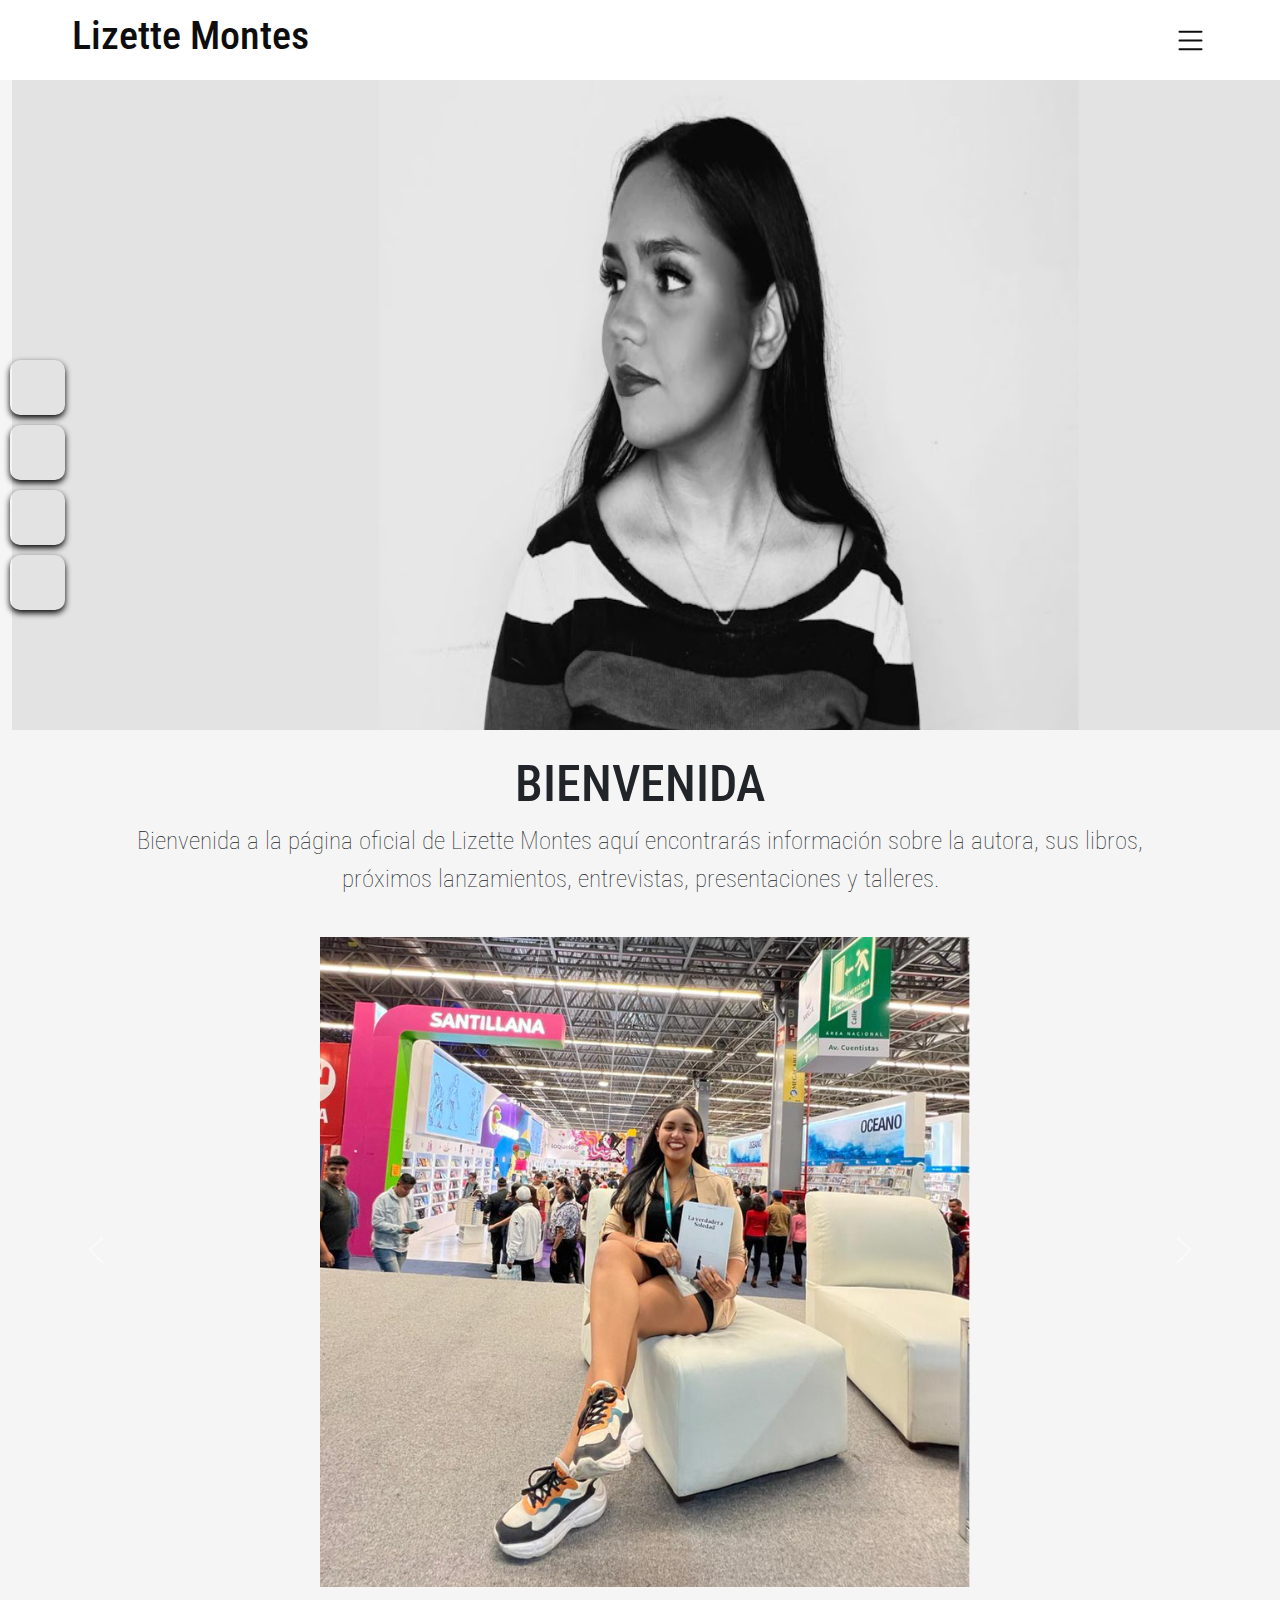
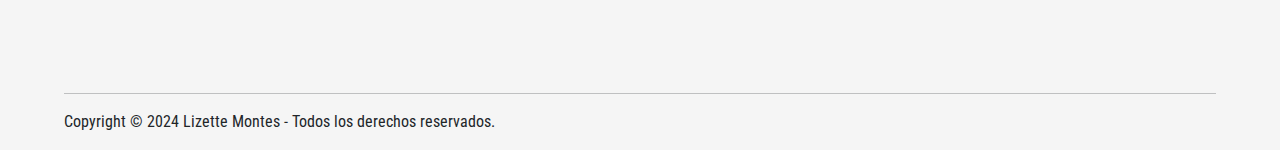
==== index.html @ 972d9d3d "Add files via upload" ====
<!DOCTYPE html>
<html lang="en">

<head>
    <meta charset="UTF-8" />
    <meta name="viewport" content="width=device-width, initial-scale=1.0" />
    <link href="https://cdn.jsdelivr.net/npm/bootstrap@5.3.3/dist/css/bootstrap.min.css" rel="stylesheet"
        integrity="sha384-QWTKZyjpPEjISv5WaRU9OFeRpok6YctnYmDr5pNlyT2bRjXh0JMhjY6hW+ALEwIH" crossorigin="anonymous">
    <link rel="stylesheet" href="menu-inicio.css" />
    <link rel="stylesheet" href="redes.css">
    <link rel="stylesheet" href="https://cdnjs.cloudflare.com/ajax/libs/font-awesome/6.5.1/css/all.min.css"
        integrity="sha512-DTOQO9RWCH3ppGqcWaEA1BIZOC6xxalwEsw9c2QQeAIftl+Vegovlnee1c9QX4TctnWMn13TZye+giMm8e2LwA=="
        crossorigin="anonymous" referrerpolicy="no-referrer" />

    <title>Inicio</title>
</head>
<div class="in-flex">
<div id="nav">
    <header class="header">
        <nav class="navbar">
            <h1 class="logo">Lizette Montes</h1>

            <label class="labe_hamburguesa" for="menu_hamburguesa">
                <svg xmlns="http://www.w3.org/2000/svg" width="35" height="35" fill="currentColor" class="list_icon"
                    viewBox="0 0 16 16">
                    <path fill-rule="evenodd"
                        d="M2.5 12a.5.5 0 0 1 .5-.5h10a.5.5 0 0 1 0 1H3a.5.5 0 0 1-.5-.5zm0-4a.5.5 0 0 1 .5-.5h10a.5.5 0 0 1 0 1H3a.5.5 0 0 1-.5-.5zm0-4a.5.5 0 0 1 .5-.5h10a.5.5 0 0 1 0 1H3a.5.5 0 0 1-.5-.5z" />
                </svg>
            </label>

            <input class="menu_hamburguesa" type="checkbox" name="" id="menu_hamburguesa">

            <ul class="ul_links">
                <li class="li_links">
                    <a href="#nav" class="link">Inicio</a>
                </li>
                <li class="li_links">
                    <a href="libros.html" class="link">Libros</a>
                </li>
                <li class="li_links">
                    <a href="biografia.html" class="link">Biografía</a>
                </li>
            </ul>
        </nav>
</div>
</div>
</header>

<body>
    <div class="buttons-network">
        <a class=buttons-network_button href="https://www.facebook.com/marianalizett?mibextid=ZbWKwL">
            <i class="fa-brands fa-facebook-f"></i>
            <p>Facebook</p>
        </a>
        <a class=buttons-network_button href="https://www.instagram.com/lizettemontes_?igsh=eXkwdnB1MDZiNHlj">
            <i class="fa-brands fa-instagram"></i>
            <p>Instagram</p>
        </a>
        <a class=buttons-network_button href="https://wa.link/wg94v1">
            <i class="fa-brands fa-whatsapp"></i>
            <p>WhatsApp</p>
        </a>
        <a class=buttons-network_button href="#nav">
            <i class="fa-solid fa-bars"></i>
            <p>Menu</p>
        </a>
    </div>
    <div class="in-flex">
    <div class="container-fluid">
        <img src="./Imagenes/lzbyn.png" alt="byn">
    </div>
</div>
<div class="in-flex">
    <div id="bienvenida">
        <h1>BIENVENIDA</h1>
    </div>
    <div class="texto">
        <p>Bienvenida a la página oficial de Lizette Montes
            aquí encontrarás información sobre la autora, sus libros, próximos
            lanzamientos, entrevistas, presentaciones y talleres.
        </p>
    </div>
</div>
<div class="in-flex">
    <div class="carrete">
        <div id="carouselExampleControls" class="carousel slide" data-bs-ride="carousel">
            <div class="carousel-inner">
                <div class="carousel-item active">
                    <img src="./Imagenes/ent.png" class="d-block w-650px" alt="...">
                </div>
                <div class="carousel-item">
                    <img src="./Imagenes/yx.png" class="d-block w-650px" alt="...">
                </div>
                <div class="carousel-item">
                    <img src="./Imagenes/tz.png" class="d-block w-650px" alt="...">
                </div>
            </div>
            <button class="carousel-control-prev" type="button" data-bs-target="#carouselExampleControls"
                data-bs-slide="prev">
                <span class="carousel-control-prev-icon" aria-hidden="true"></span>
                <span class="visually-hidden">Previous</span>
            </button>
            <button class="carousel-control-next" type="button" data-bs-target="#carouselExampleControls"
                data-bs-slide="next">
                <span class="carousel-control-next-icon" aria-hidden="true"></span>
                <span class="visually-hidden">Next</span>
            </button>
        </div>
    </div>
</div>
    <script src="https://cdn.jsdelivr.net/npm/bootstrap@5.3.3/dist/js/bootstrap.bundle.min.js"
        integrity="sha384-YvpcrYf0tY3lHB60NNkmXc5s9fDVZLESaAA55NDzOxhy9GkcIdslK1eN7N6jIeHz"
        crossorigin="anonymous"></script>
</body>
<footer>
    <hr>
    <p>Copyright © 2024 Lizette Montes - Todos los derechos reservados.
    <p>
</footer>


</html>
---- menu-inicio.css ----
@import url('https://fonts.googleapis.com/css2?family=Fjalla+One&family=Roboto+Condensed:ital,wght@0,100..900;1,100..900&display=swap');

:root {
    --color_primario: #fff;
    --color_primario_suave: #d3d3d3;
    --color_blanco: #0d0d0d;
    --altura_header: 80px;
    --padding_left_right: 4.5rem;
    --ancho_maximo: 1200px;
}

* {
    margin: 0;
    padding: 0;
    box-sizing: border-box;
}
.in-flex{
    flex: 1;
}
.in-flex:first-child{
    flex:2;
}

body {
    background-color: whitesmoke;
    font-family: "Roboto Condensed", sans-serif;
}

a {
    text-decoration: none;
}

ol,
ul {
    list-style: none;
}

.header {
    height: var(--altura_header);
    background-color: var(--color_primario);
}

.navbar {
    height: 100%;
    display: flex;
    justify-content: space-between;
    align-items: center;
    flex-wrap: wrap;
    position: relative;
    padding: 0 var(--padding_left_right);
}

.menu_hamburguesa {
    display: none;
}

.menu_hamburguesa:checked+.ul_links {
    height: calc(100vh - var(--altura_header));
}

.logo {
    color: var(--color_blanco);
}

.list_icon {
    color: var(--color_blanco);
    cursor: pointer;
}

.ul_links {
    width: 100%;
    background-color: var(--color_primario_suave);
    position: absolute;
    top: var(--altura_header);
    left: 0;
    height: 0;
    overflow: hidden;
    /*height: calc(100vh - var(--altura_header));*/
    display: flex;
    flex-direction: column;
    justify-content: center;
    align-items: center;
    gap: 3rem;

    transition: all .3s;



}

.link {
    font-size: 3rem;
    color: var(--color_blanco);
    font-weight: bold;
}

.carrete img {
    top: 20px;
    height: 650px;
    width: 650px;
}

.carousel-inner {
    padding-left: 25%;
    padding-top: 1.5rem;
}

.carousel-control-prev-icon {
    padding-left: 50%;
}

#bienvenida h1 {
    font-size: 50px;
    font-weight: light;
    text-align: center;
    padding-top: 1.5rem;
}

.texto {
    font-size: 25px;
    font-style: normal;
    font-weight: lighter;
    justify-content: center;
    text-align:center;
    padding-left: 10%;
    padding-right: 10%;
}

.container-fluid img {
    height: 650px;
    width: 1500px;
}

footer {
    padding-top: 7%;
    padding-left: 5%;
    padding-right: 5%;
    
}
---- redes.css ----
@import url('https://fonts.googleapis.com/css2?family=Fjalla+One&family=Roboto+Condensed:ital,wght@0,100..900;1,100..900&display=swap');

* {
    font-family: "Roboto Condensed", sans-serif;
}

.buttons-network {
    position: fixed;
    top: 40%;
    left: 10px;
    z-index: 1;
    
}

.buttons-network_button {
    width: 55px;
    height: 55px;
    display: block;
    box-shadow: 0 3px 6px rgb(0, 0, 0.2);
    border-radius: 10px;

    display: flex;
    align-items: center;
    justify-content: center;
    gap: 10px;
    font-size: 18px;
    text-decoration: none;
    color: #222;

    transition: all 0.3s ease;
    margin-bottom: 10px;
}

.buttons-network_button p {
    display: none;
}

.buttons-network_button:hover>p {
    display: block;
}

.buttons-network_button:hover {
    width: 100%;
    padding: 0 10px;
}

.buttons-network_button:nth-child(1):hover {
    color: #0c16ae;
}
.buttons-network_button:nth-child(2):hover {
    color: #E1306C;
}
.buttons-network_button:nth-child(3):hover {
    color: #25D366;
}
.buttons-network_button:nth-child(4):hover {
    color: #000000;
}
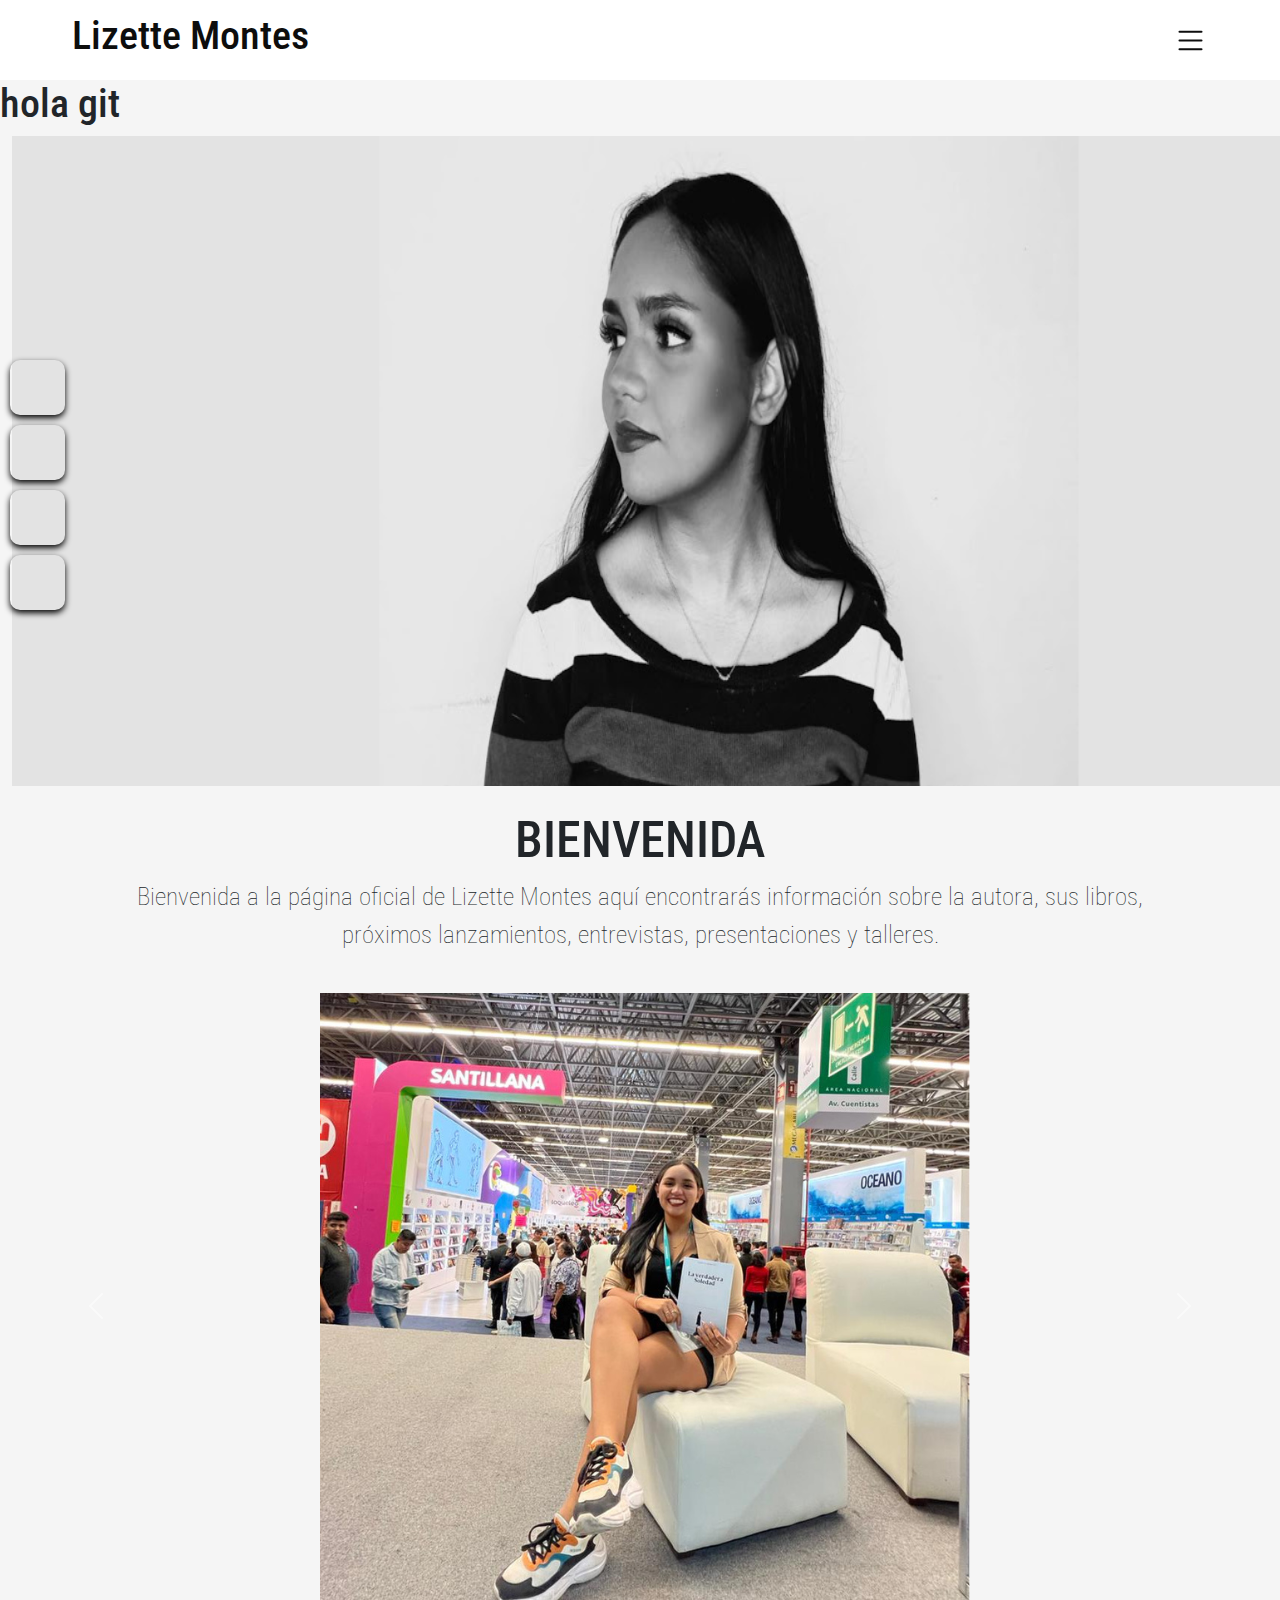
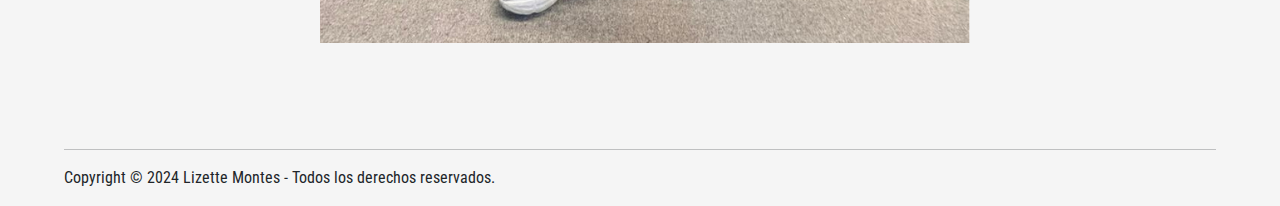
==== commit 7e34ed54: "Agregué un nuevo h1 debajo de header" ====
--- a/index.html
+++ b/index.html
@@ -45,7 +45,9 @@
 </div>
 </div>
 </header>
-
+<div>
+    <h1>hola git</h1>
+</div>
 <body>
     <div class="buttons-network">
         <a class=buttons-network_button href="https://www.facebook.com/marianalizett?mibextid=ZbWKwL">
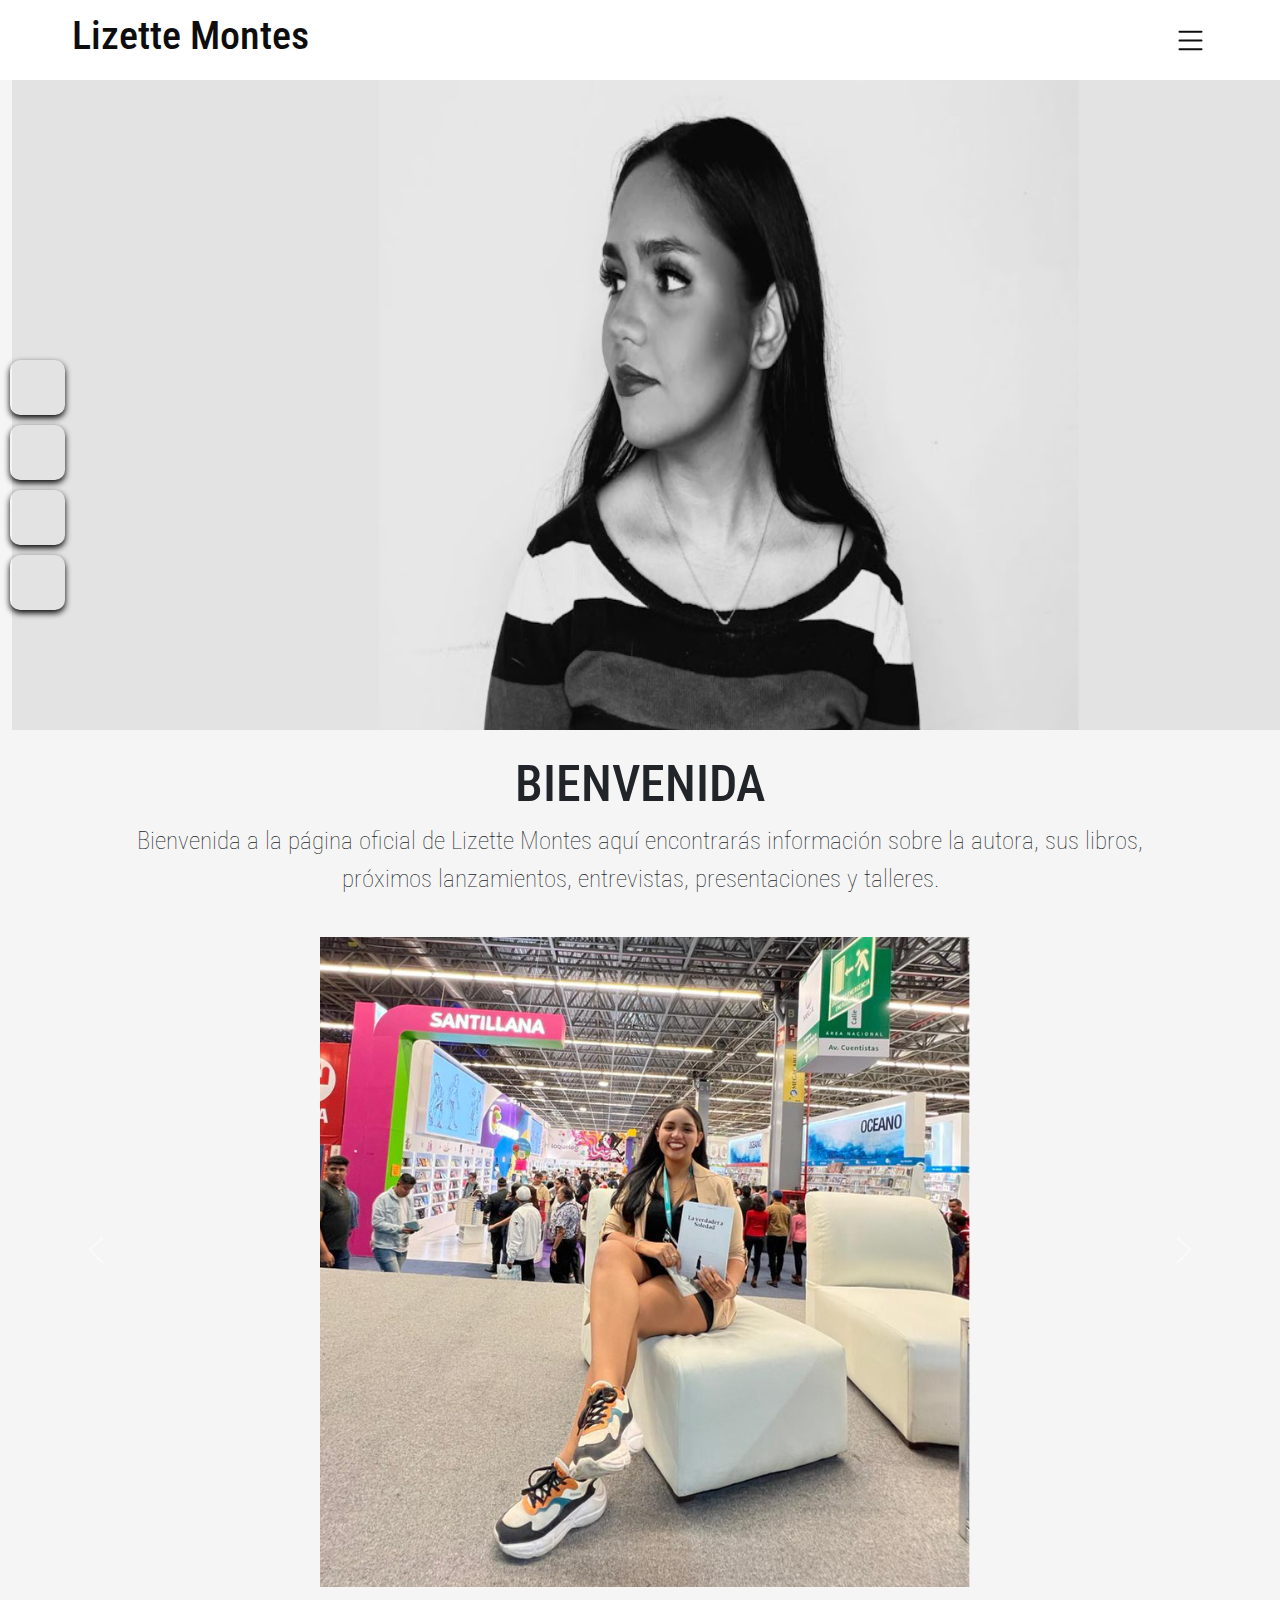
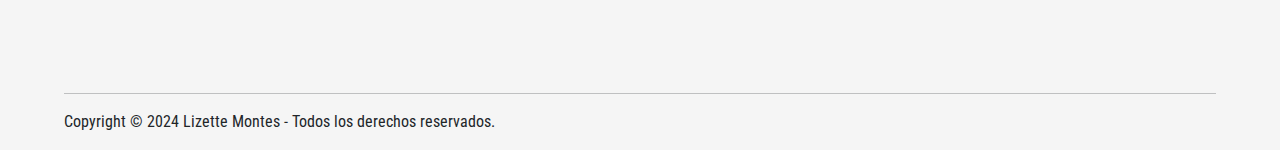
==== commit 1d40a8d7: "se eliminó un div y un h1 entre header y body" ====
--- a/index.html
+++ b/index.html
@@ -45,9 +45,6 @@
 </div>
 </div>
 </header>
-<div>
-    <h1>hola git</h1>
-</div>
 <body>
     <div class="buttons-network">
         <a class=buttons-network_button href="https://www.facebook.com/marianalizett?mibextid=ZbWKwL">
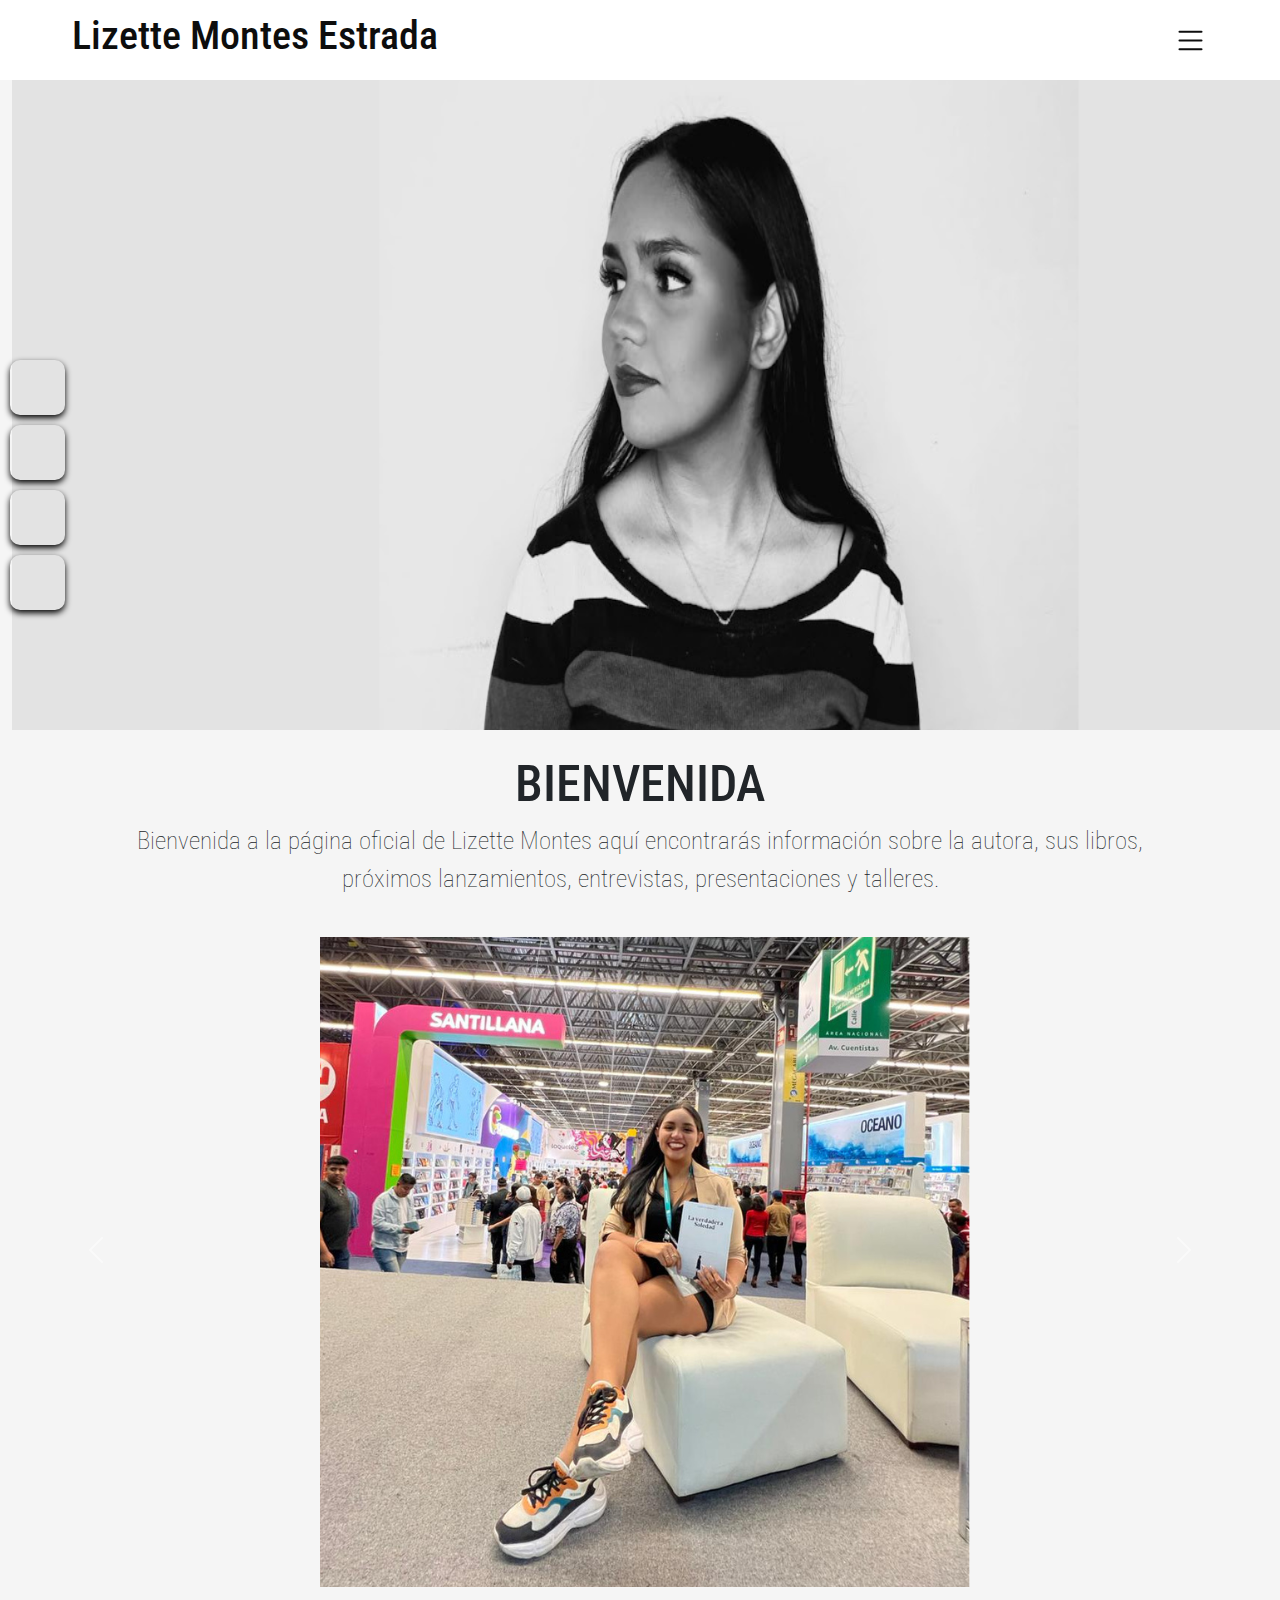
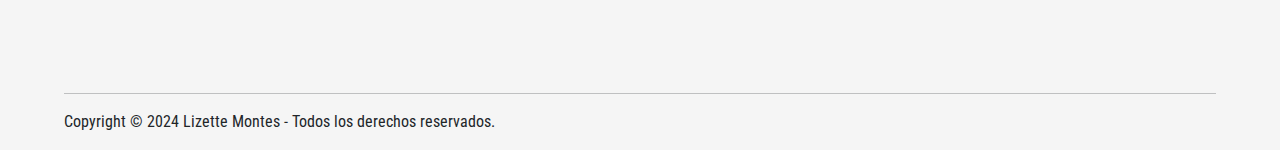
==== commit b380ca7d: "Update index.html" ====
--- a/index.html
+++ b/index.html
@@ -18,7 +18,7 @@
 <div id="nav">
     <header class="header">
         <nav class="navbar">
-            <h1 class="logo">Lizette Montes</h1>
+            <h1 class="logo">Lizette Montes Estrada</h1>
 
             <label class="labe_hamburguesa" for="menu_hamburguesa">
                 <svg xmlns="http://www.w3.org/2000/svg" width="35" height="35" fill="currentColor" class="list_icon"
@@ -118,4 +118,4 @@
 </footer>
 
 
-</html>+</html>
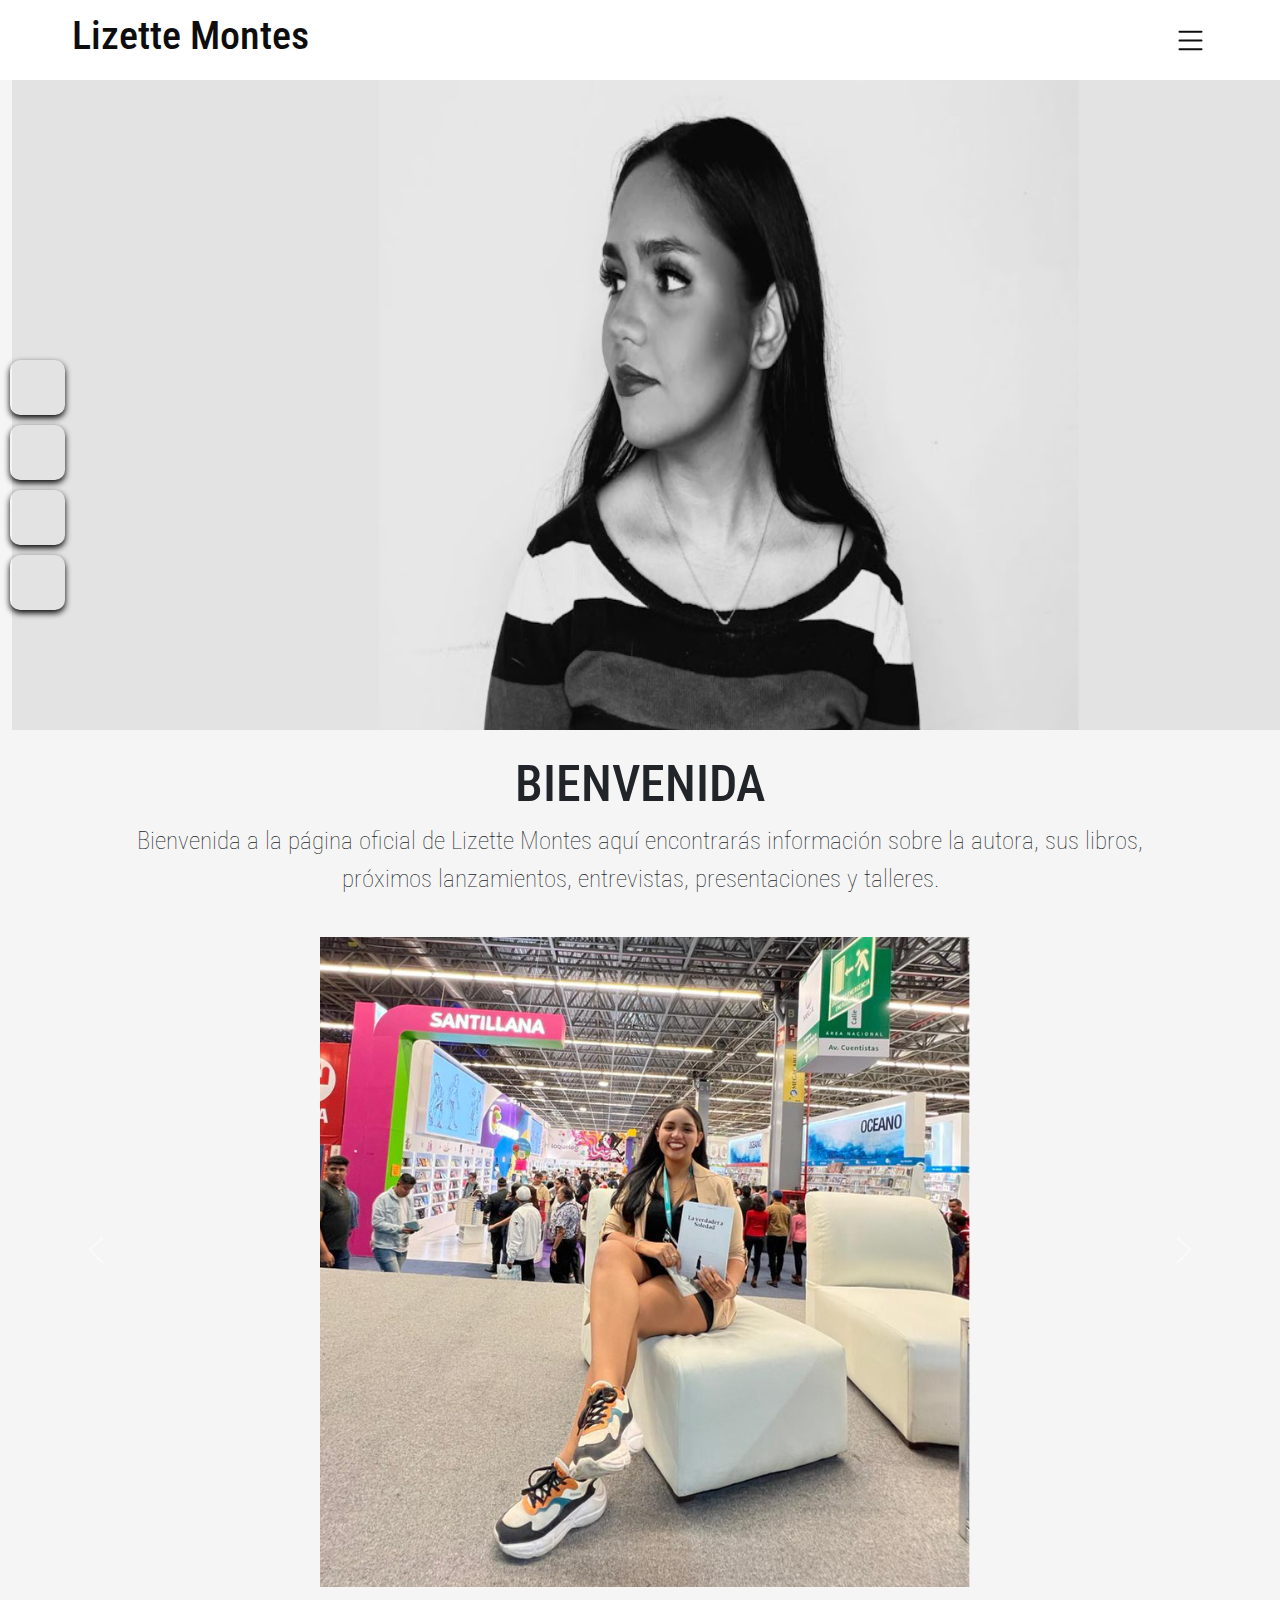
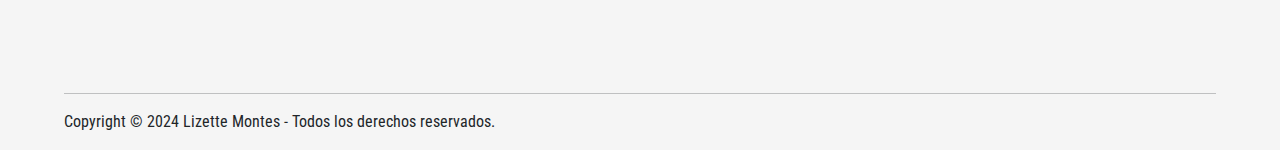
==== commit daba309b: "Update index.html" ====
--- a/index.html
+++ b/index.html
@@ -18,7 +18,7 @@
 <div id="nav">
     <header class="header">
         <nav class="navbar">
-            <h1 class="logo">Lizette Montes Estrada</h1>
+            <h1 class="logo">Lizette Montes</h1>
 
             <label class="labe_hamburguesa" for="menu_hamburguesa">
                 <svg xmlns="http://www.w3.org/2000/svg" width="35" height="35" fill="currentColor" class="list_icon"
